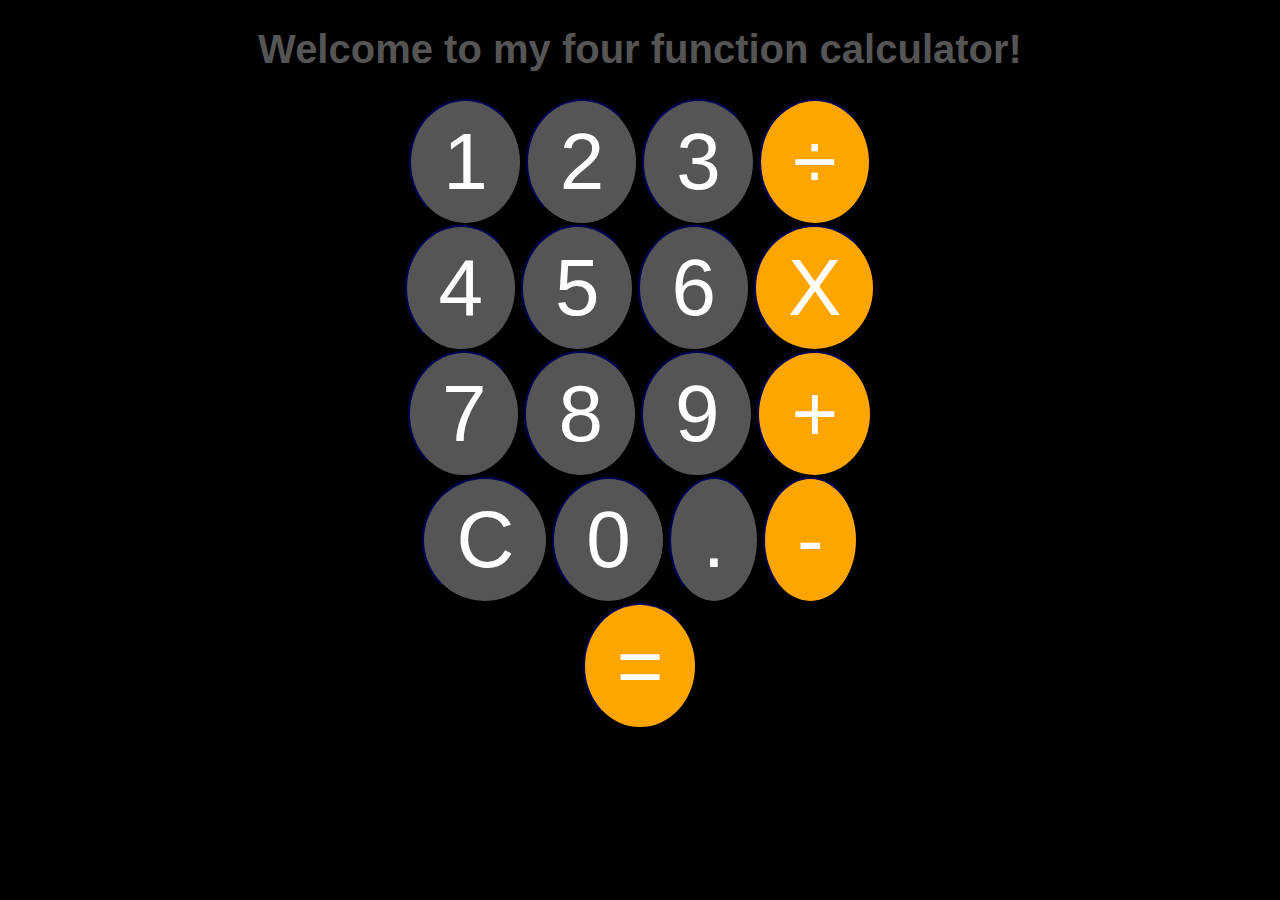
==== calculator.html @ ce7f7284 "Add files via upload" ====
<!DOCTYPE html>
<html lang="en">
<head>
    <link rel="stylesheet" href="calculator.css">
    <!-- <script src="calculator.js"></script> -->
    <meta charset="UTF-8">
    <meta http-equiv="X-UA-Compatible" content="IE=edge">
    <meta name="viewport" content="width=device-width, initial-scale=1.0">
    <title>Calculator</title>
</head>
<body>

    <div id="calculator-grid">
  <div class="align">
    <h1 class="header">
        Welcome to my four function calculator!
    </h1>
    <div>
       <button class="number" id="num1">1</button>
       <button class="number" id="num2">2</button> 
       <button class="number" id="num3">3</button>
       <button class="number1" id="numDiv">÷</button>
    </div>
    <div>
       <button class="number" id="num4">4</button>
       <button class="number" id="num5">5</button>
       <button class="number" id="num6">6</button>
       <button class="number1" id="numMult">X</button>
    </div>
    <div>
       <button class="number" id="num7">7</button>
       <button class="number" id="num8">8</button>
       <button class="number" id="num9">9</button>
       <button class="number1" id="numAdd">+</button>
    </div>
    <div>
       <button class="number" id="numClear">C</button>
       <button class="number" id="num0">0</button>
       <button class="number" id="numDecimal">.</button>
       <button class="number1" id="numMinus">-</button>
    </div>
    <div>

       <button class="number1" id="numEquals">=</button>
    </div>
</div>
    </div>
    <h1 id="test"></h1>

    <script src="./calculator.js"></script>
</body>
</html>
---- calculator.css ----
body
{
    background-color: black;
}


.header
{
    font-size: 40px;
    font-family:Arial, Helvetica, sans-serif;
    color:#555555 ;
   
}
.number
{
   border-radius:100%;
   color: white;
   background-color: #555555;
   font-size: 500%;
   padding: 15px 32px;
   transition-duration: 0.6s;
   border-color: rgb(0, 0, 1);
}

.number1
{
    border-radius:500%;
   color: white;
   background-color: orange;
   font-size: 500%;
   padding: 15px 32px;
   transition-duration: 0.6s;
   border-color: rgb(0, 0, 1);
}

.input
{
    font-size:140%;
    border-width: 100%;
    border-style: inset;
    border-color: rgb(0, 0, 1);
    background-color: lightgray;
    transition-duration:0.6s;
    line-height: 100px;
}
.align
{
    text-align: center;
}

.number:hover
{
    background-color: black;
    transform: scale(1.1);
}
.number1:hover
{
    background-color: black;
}
.number:active
{
    transition-duration: 0.01s;
    background-color: orange;
}
.number1:active
{
    transition-duration: 0.01s;
    background-color: #555555;
}
.input:hover
{   
    
    background-color: white;
}
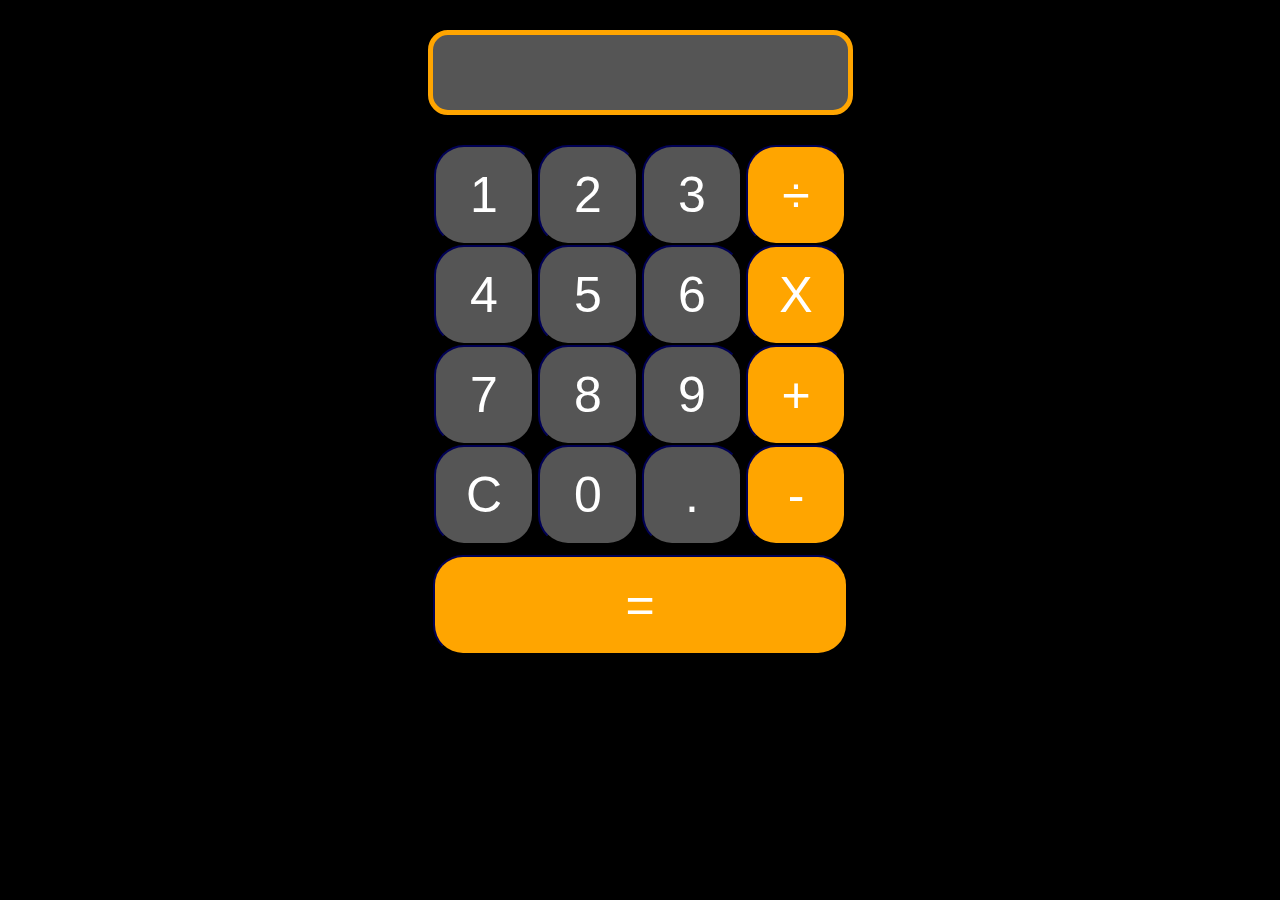
==== commit 489f5846: "calculator website" ====
--- a/calculator.html
+++ b/calculator.html
@@ -13,8 +13,11 @@
     <div id="calculator-grid">
   <div class="align">
     <h1 class="header">
-        Welcome to my four function calculator!
+      
     </h1>
+    <p id="display">
+
+    </p>
     <div>
        <button class="number" id="num1">1</button>
        <button class="number" id="num2">2</button> 
@@ -41,12 +44,17 @@
     </div>
     <div>
 
-       <button class="number1" id="numEquals">=</button>
+       <button class="equals" id="numEquals">=</button>
+
+       <p class="result">Answer is</p>
     </div>
 </div>
     </div>
-    <h1 id="test"></h1>
+   
 
     <script src="./calculator.js"></script>
 </body>
-</html>+</html>
+
+
+<!-- we need to make it print to console -->--- a/calculator.css
+++ b/calculator.css
@@ -13,22 +13,37 @@
 }
 .number
 {
-   border-radius:100%;
+   border-radius:30px;
    color: white;
    background-color: #555555;
-   font-size: 500%;
-   padding: 15px 32px;
+   font-size: 50px;
+   /* padding: 15px 32px; */
+   height: 100px;
+   width:100px;
    transition-duration: 0.6s;
    border-color: rgb(0, 0, 1);
 }
 
 .number1
 {
-    border-radius:500%;
+    border-radius:30px;
    color: white;
    background-color: orange;
-   font-size: 500%;
-   padding: 15px 32px;
+   height: 100px;
+   width:100px;
+   font-size: 50px;
+   transition-duration: 0.6s;
+   border-color: rgb(0, 0, 1);
+}
+.equals
+{
+    border-radius:30px;
+   color: white;
+   background-color: orange;
+   height: 100px;
+   margin-top: 10px;
+   width:415px;
+   font-size: 50px;
    transition-duration: 0.6s;
    border-color: rgb(0, 0, 1);
 }
@@ -46,6 +61,23 @@
 .align
 {
     text-align: center;
+}
+#display
+{
+    font-family:Arial, Helvetica, sans-serif;
+    border-radius:100%;
+   color: white;
+   background-color: #555555;
+   font-size: 50px;
+   /* padding: 15px 32px; */
+   transition-duration: 0.6s;
+   border-color: rgb(0, 0, 1);
+    margin: 30px auto;
+    border:5px solid orange;
+    border-radius: 20px;
+    height: 75px;
+    line-height: 75px;
+    width:415px;
 }
 
 .number:hover
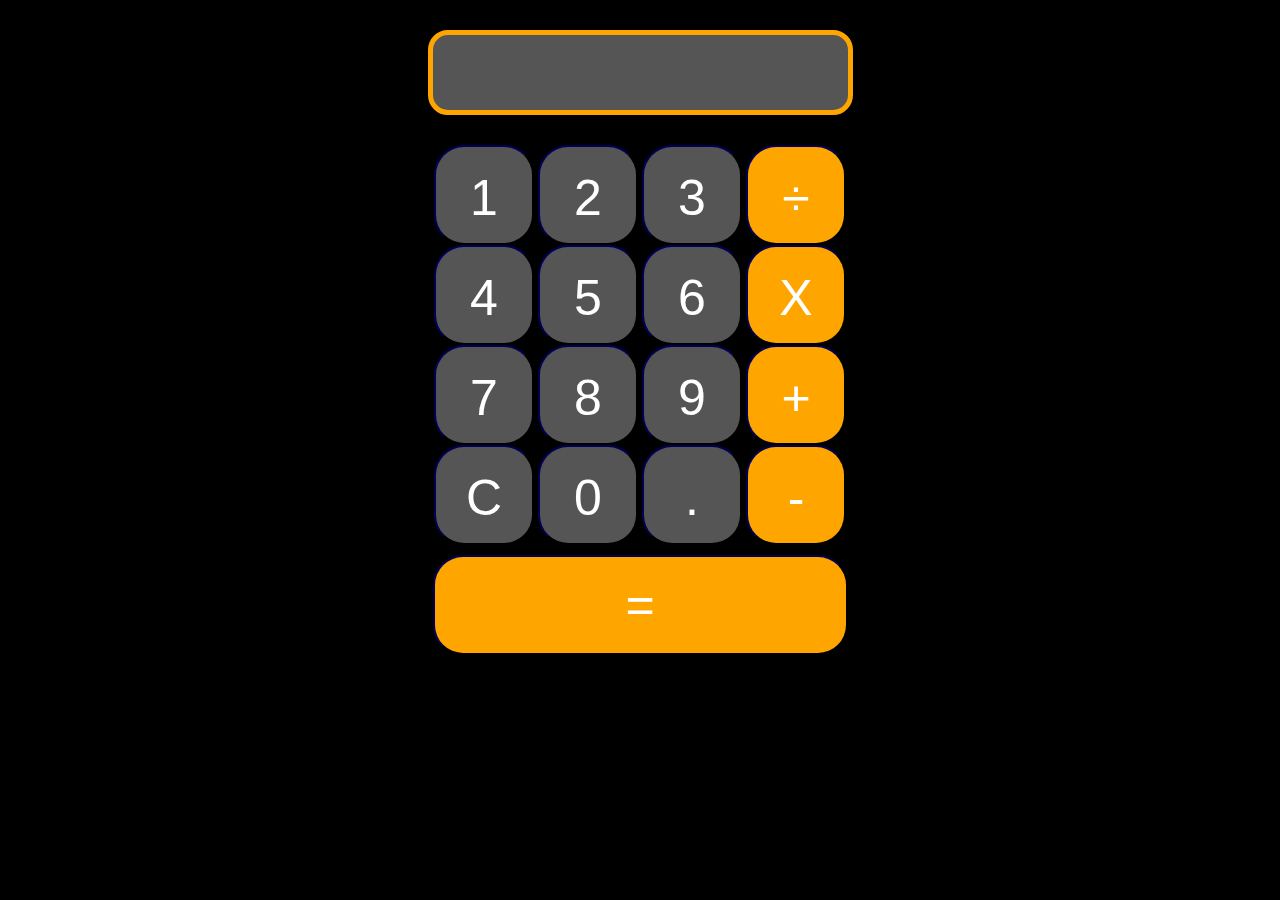
==== commit 6df1a994: "changes" ====
--- a/calculator.html
+++ b/calculator.html
@@ -46,7 +46,7 @@
 
        <button class="equals" id="numEquals">=</button>
 
-       <p class="result">Answer is</p>
+       
     </div>
 </div>
     </div>
--- a/calculator.css
+++ b/calculator.css
@@ -22,6 +22,7 @@
    width:100px;
    transition-duration: 0.6s;
    border-color: rgb(0, 0, 1);
+   line-height: 100px;
 }
 
 .number1
@@ -34,6 +35,8 @@
    font-size: 50px;
    transition-duration: 0.6s;
    border-color: rgb(0, 0, 1);
+   line-height: 100px;
+
 }
 .equals
 {
@@ -77,7 +80,9 @@
     border-radius: 20px;
     height: 75px;
     line-height: 75px;
-    width:415px;
+    min-width:415px;
+    /* width:100%; */
+    max-width: fit-content;
 }
 
 .number:hover
@@ -104,4 +109,13 @@
     
     background-color: white;
 }
-
+.equals:hover
+{
+    background-color: black;
+    transform: scale(1.1);
+}
+.equals:active
+{
+    transition-duration: 0.01s;
+    background-color: #555555;
+}